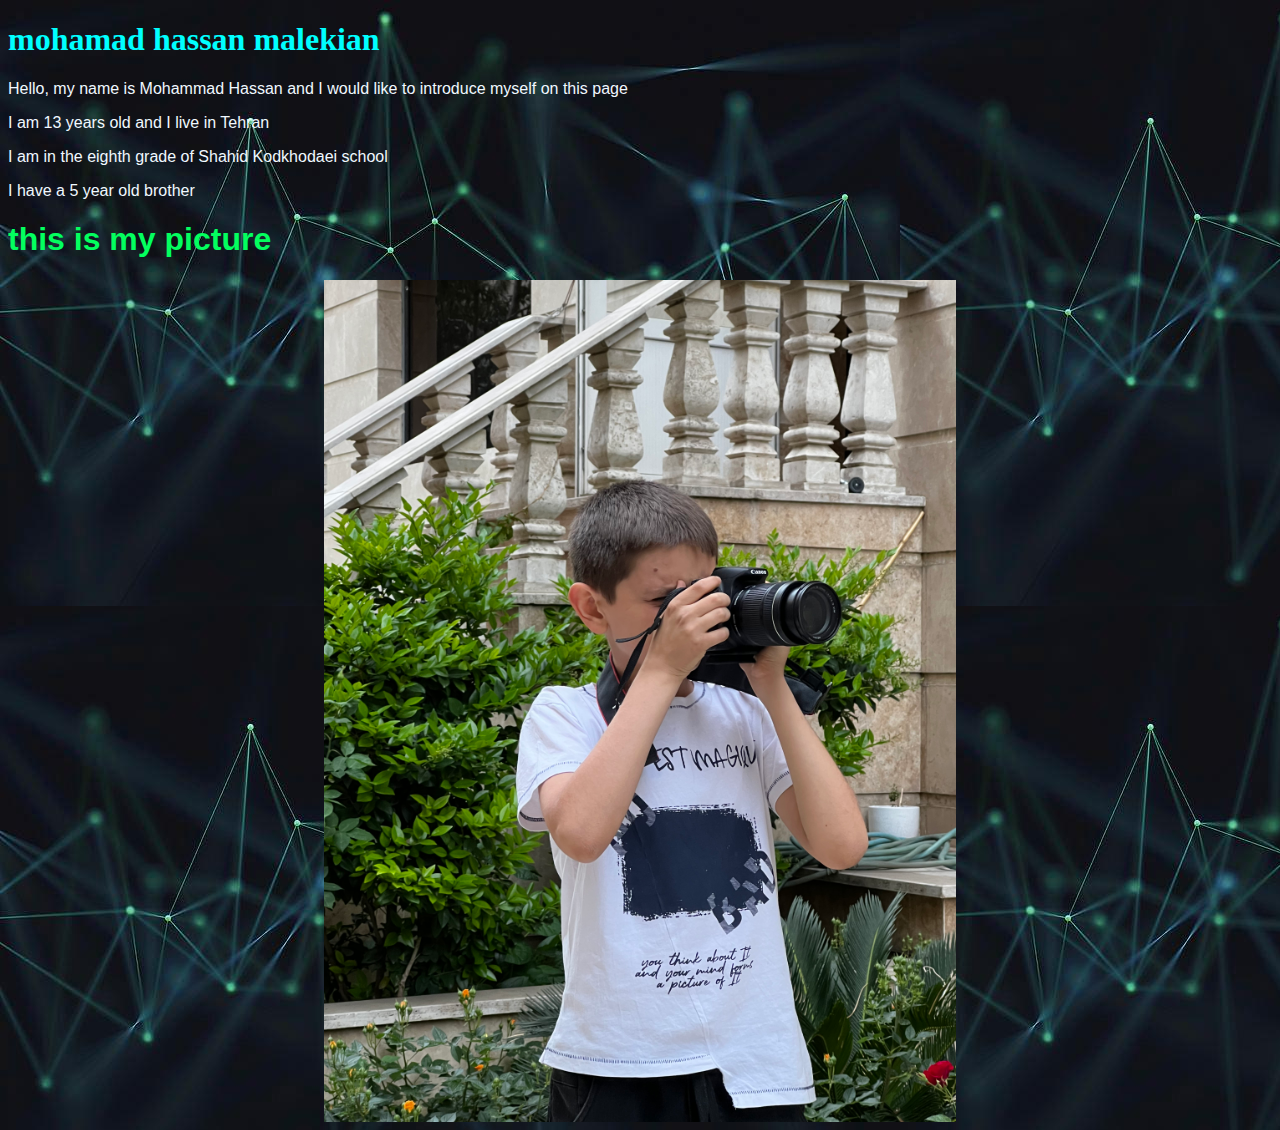
==== personal page/p.html @ 3e4eaa25 "first commit" ====
<!DOCTYPE html>
<html>
<head>
<title>personal page</title>
<link rel="stylesheet" href="style.css" />
<h1>mohamad hassan malekian</h1>
</head>
<body>

<p> Hello, my name is Mohammad Hassan and I would like to introduce myself on this page</p>
<P> I am 13 years old and I live in Tehran</P>
<p> I am in the eighth grade of Shahid Kodkhodaei school</p>
<p> I have a 5 year old brother</p>
<h1 id="g">this is my picture</h1>
<img src="IMG_4071.jpg" alt="web-design" class="center">
</body>
</html>
---- personal page/style.css ----
p{
    color: aliceblue;
    font-family: sans-serif;
}

h1{

    color:cyan
}
body{
background-image: url("photo_2020-06-04_09-31-24.jpg") ;
background-repeat: repeat;
}
.center {
    display: block;
    margin-left: auto;
    margin-right: auto;
    width: 50%;
  }

#g{
    color: rgb(3, 255, 95);
    font-family: sans-serif;
}
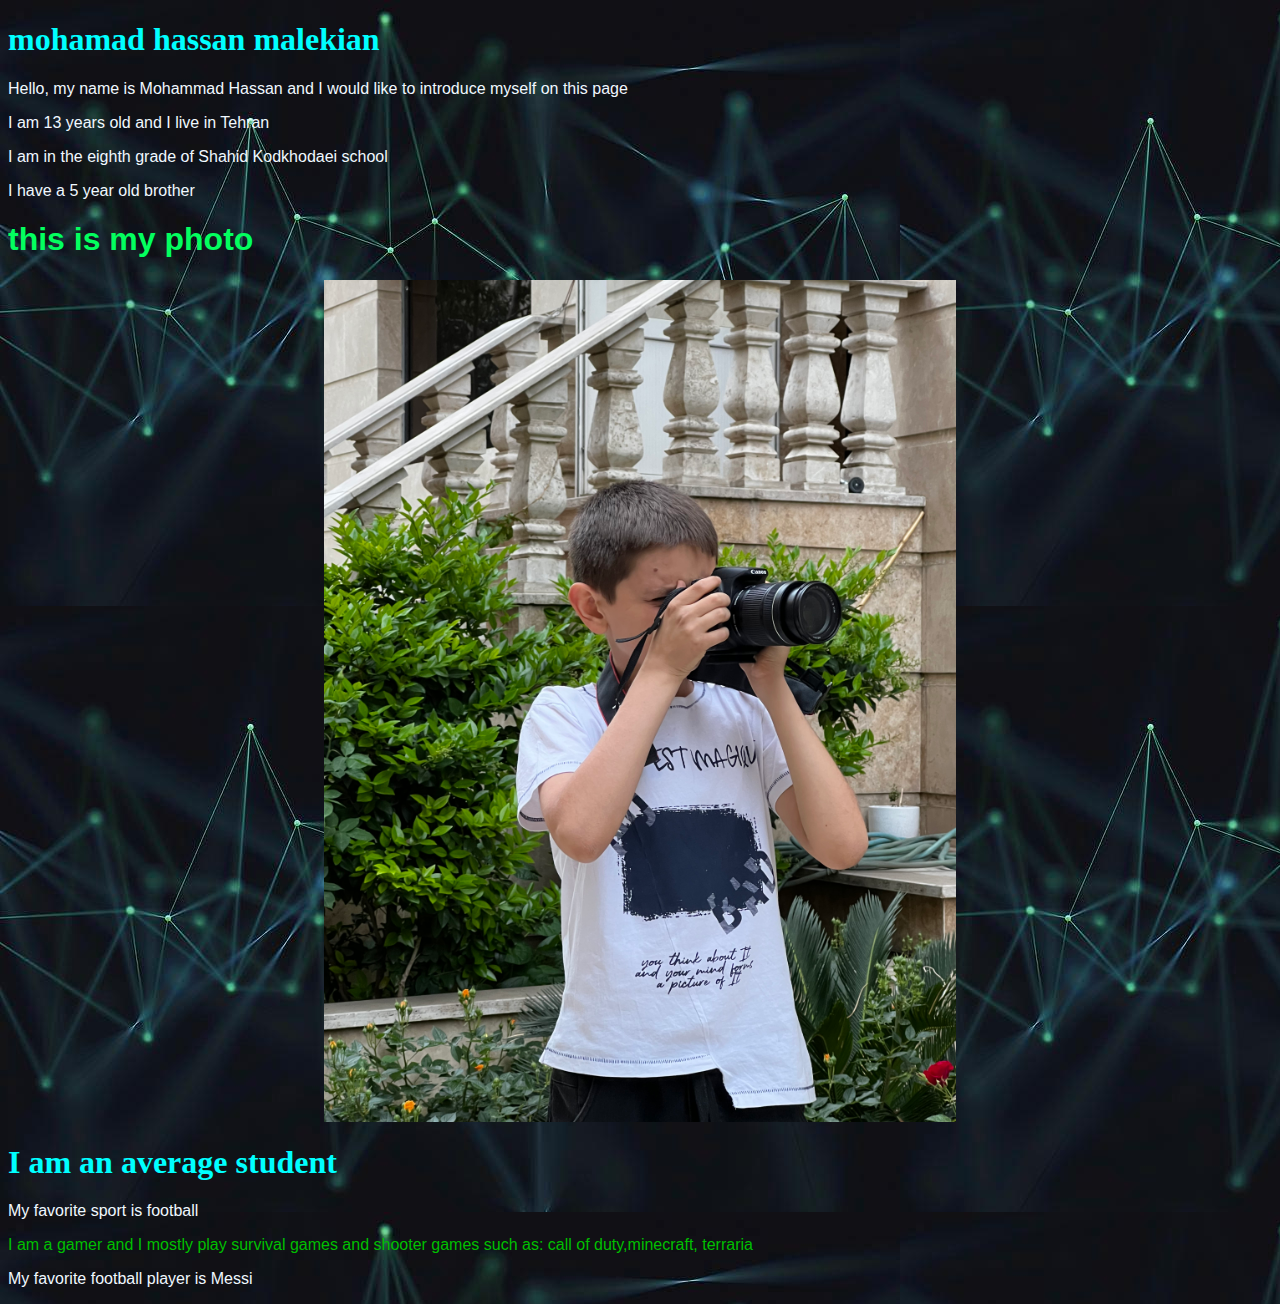
==== commit 2ec14ce7: "edit 2" ====
--- a/personal page/p.html
+++ b/personal page/p.html
@@ -11,7 +11,12 @@
 <P> I am 13 years old and I live in Tehran</P>
 <p> I am in the eighth grade of Shahid Kodkhodaei school</p>
 <p> I have a 5 year old brother</p>
-<h1 id="g">this is my picture</h1>
+<h1 id="g">this is my photo</h1>
 <img src="IMG_4071.jpg" alt="web-design" class="center">
+<h1> I am an average student</h1>
+<p>My favorite sport is football</p>
+<p id="s"> I am a gamer and I mostly play survival games and shooter games such as:
+    call of duty,minecraft, terraria</p>
+<p>My favorite football player is Messi</p>
 </body>
 </html>--- a/personal page/style.css
+++ b/personal page/style.css
@@ -21,4 +21,9 @@
 #g{
     color: rgb(3, 255, 95);
     font-family: sans-serif;
+}
+
+#s{
+    color: rgb(0, 191, 0);
+
 }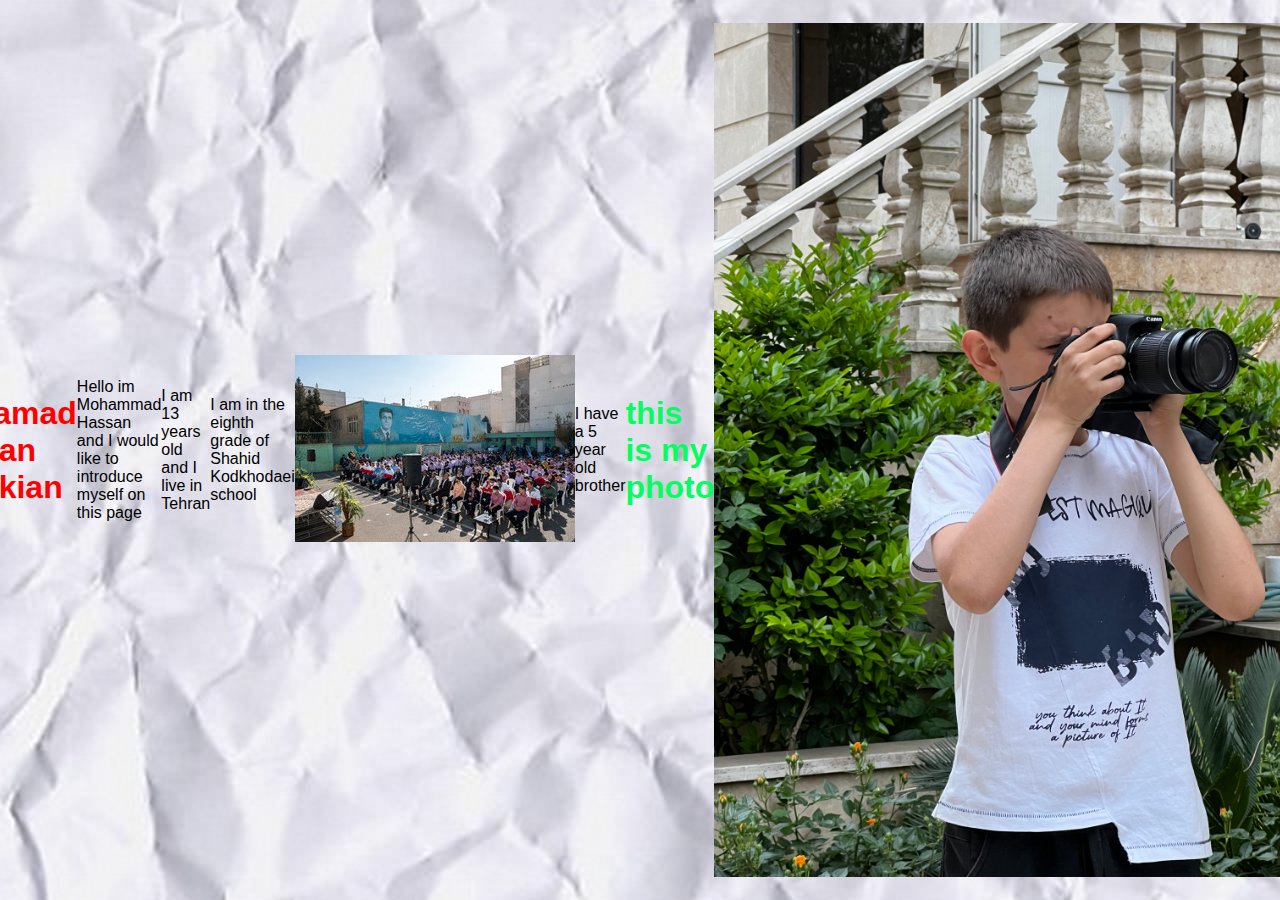
==== commit 93642037: "edit 2" ====
--- a/personal page/p.html
+++ b/personal page/p.html
@@ -7,16 +7,14 @@
 </head>
 <body>
 
-<p> Hello, my name is Mohammad Hassan and I would like to introduce myself on this page</p>
+<p> Hello im Mohammad Hassan and I would like to introduce myself on this page</p>
 <P> I am 13 years old and I live in Tehran</P>
 <p> I am in the eighth grade of Shahid Kodkhodaei school</p>
+<a href="https://tizland.ir/%D9%85%D8%AF%D8%A7%D8%B1%D8%B3/%D8%A7%D8%B3%D8%AA%D8%A7%D9%86-%D8%AA%D9%87%D8%B1%D8%A7%D9%86/%D8%B4%D9%87%D8%B1-%D8%AA%D9%87%D8%B1%D8%A7%D9%86/%D9%85%D9%86%D8%B7%D9%82%D9%87-11/%D9%85%D8%AA%D9%88%D8%B3%D8%B7%D9%87-%D8%AF%D9%88%D8%B1%D9%87-%D8%A7%D9%88%D9%84/%D9%86%D9%85%D9%88%D9%86%D9%87-%D8%AF%D9%88%D9%84%D8%AA%DB%8C/%D9%BE%D8%B3%D8%B1%D8%A7%D9%86%D9%87/%D8%B4%D9%87%DB%8C%D8%AF-%DA%A9%D8%AF%D8%AE%D8%AF%D8%A7%DB%8C%DB%8C"> <img  src="62442972.jpg" sizes="20"></a>
 <p> I have a 5 year old brother</p>
 <h1 id="g">this is my photo</h1>
 <img src="IMG_4071.jpg" alt="web-design" class="center">
-<h1> I am an average student</h1>
-<p>My favorite sport is football</p>
-<p id="s"> I am a gamer and I mostly play survival games and shooter games such as:
-    call of duty,minecraft, terraria</p>
-<p>My favorite football player is Messi</p>
+<html src="p.html">
+<script src="script.js"></script>
 </body>
 </html>--- a/personal page/style.css
+++ b/personal page/style.css
@@ -1,14 +1,16 @@
 p{
-    color: aliceblue;
+    color: rgb(0, 0, 0);
     font-family: sans-serif;
 }
 
 h1{
 
-    color:cyan
+    font-family: sans-serif;
+    color:rgb(255, 0, 0)
+    
 }
 body{
-background-image: url("photo_2020-06-04_09-31-24.jpg") ;
+background-image: url("WallpaperGram.IR_1562529429_z72328.jpg") ;
 background-repeat: repeat;
 }
 .center {
@@ -26,4 +28,33 @@
 #s{
     color: rgb(0, 191, 0);
 
-}+}
+#a{
+    font-family:  sans-serif;
+    color :green
+
+
+}
+
+body {
+    box-sizing: border-box;
+    display: flex;
+    align-items: center;
+    justify-content: center;
+    font-family: sans-serif;
+    background-color: #f8f8fd;
+    height: 100vh;
+    overflow: hidden;
+    margin: 0;
+    }
+    .container {
+    border-radius: 5px;
+    box-shadow: 3px 3px 10px rgba(0, 0, 0, 0.2);
+    width: 300px;
+    }
+    .title {
+    margin: 0;
+    }
+    .subtitle {
+    display: inline-block;
+    margin: 5px 0px 20px;}